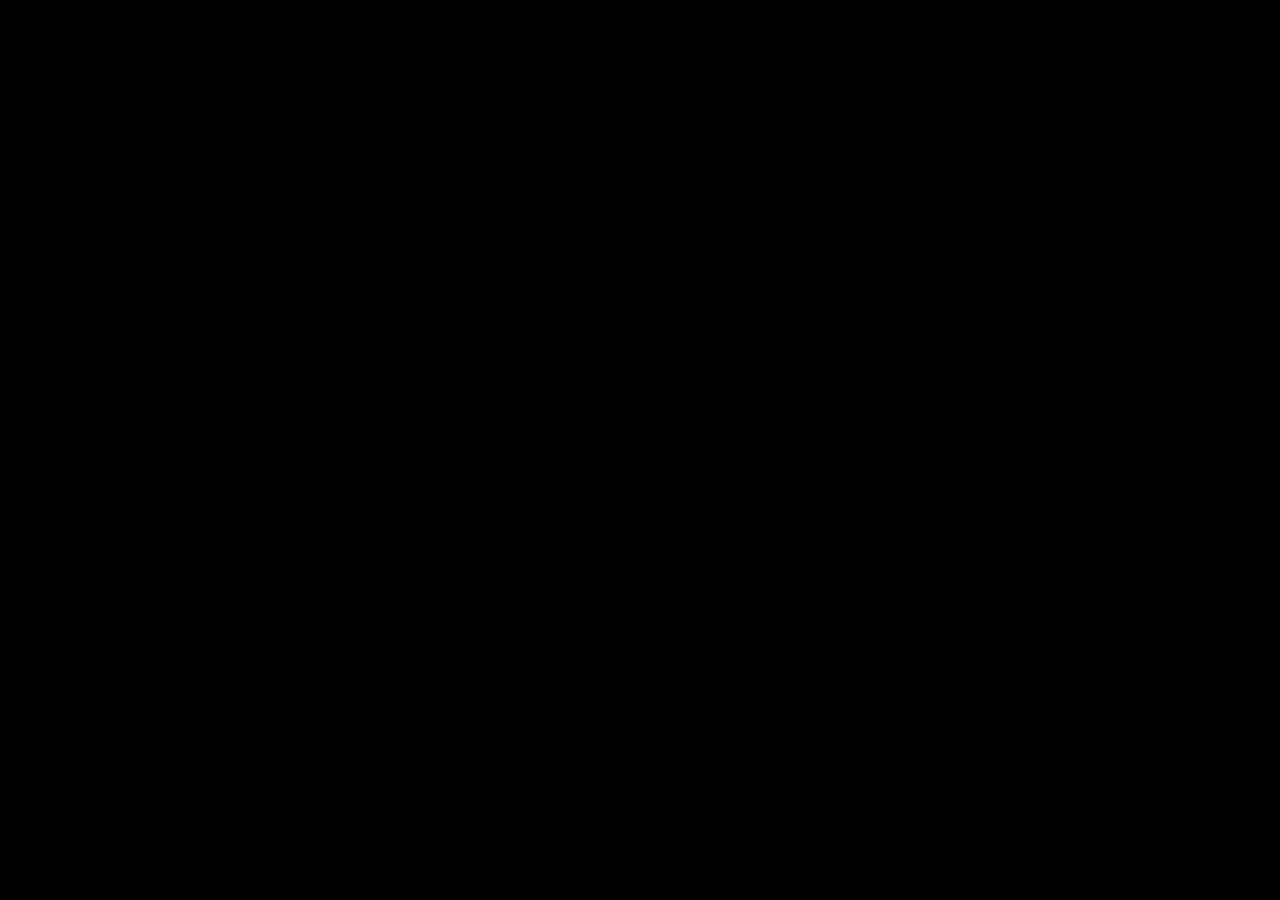
==== crud/index.html @ afed9b27 "Add files via upload" ====
<!DOCTYPE html>
<html lang="en">
<head>
    <meta charset="UTF-8">
    <meta name="viewport" content="width=device-width, initial-scale=1.0">
    <title>SPACE FISH</title>
    <link rel="stylesheet" href="game.css">
</head>
<body>
    <h1>AJUYDAAAAAAAAAAAAAAAAAAAAAAAAAAAAAA</h1>
        
    </body>
</html>
---- crud/game.css ----
body {
    background-color: black;
    margin: 0;                 
    display: flex;              
    justify-content: center;    
    align-items: center;       
    min-height: 100vh;        
    box-sizing: border-box;   
    background-image: url(https://cienciahoje.org.br/wp-content/uploads/2019/12/Artigo-MICROORGANISMO_AdobeStock_305541479.jpeg); 
    background-repeat: no-repeat;
}
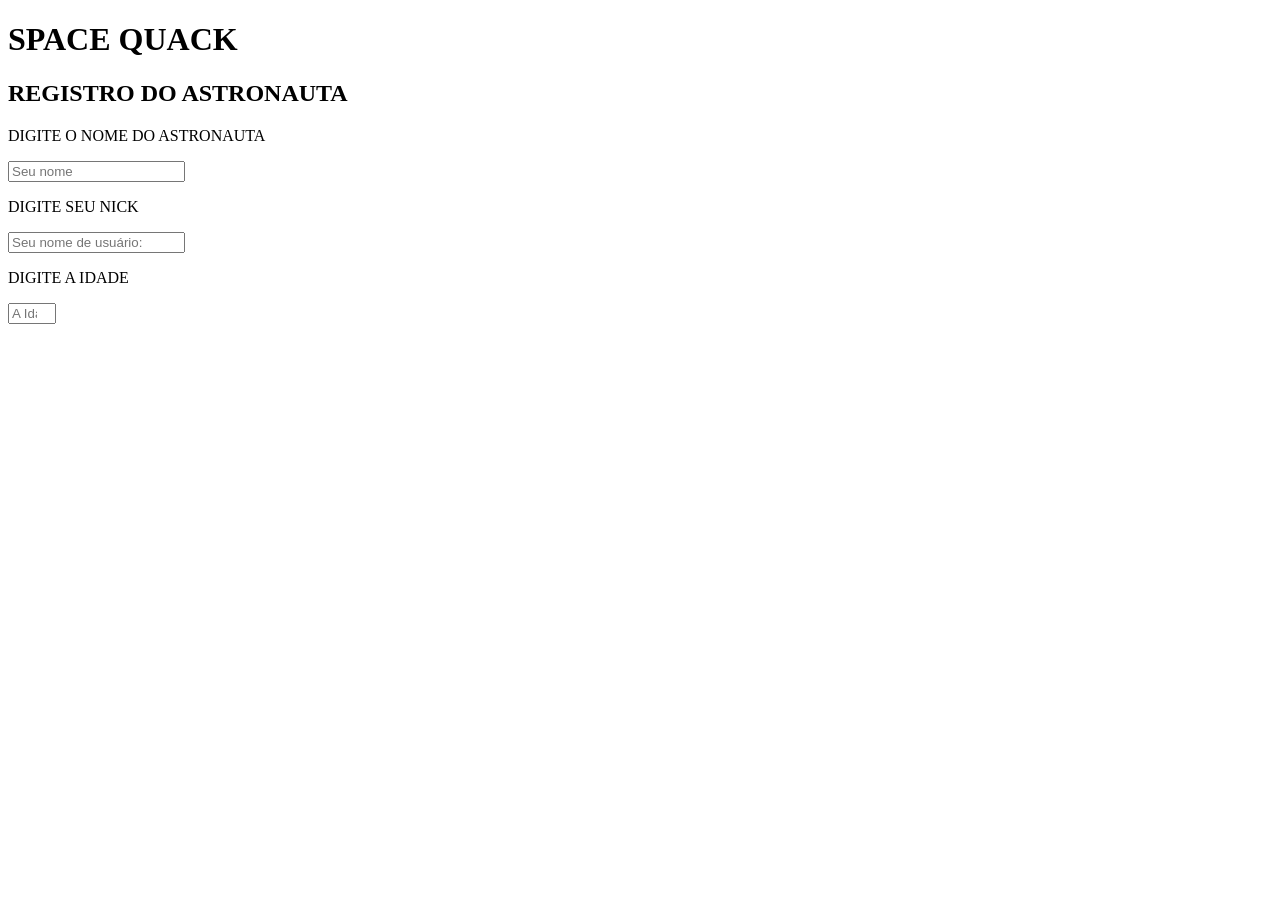
==== commit 8d432bde: "Add files via upload" ====
--- a/crud/index.html
+++ b/crud/index.html
@@ -7,7 +7,25 @@
     <link rel="stylesheet" href="game.css">
 </head>
 <body>
-    <h1>AJUYDAAAAAAAAAAAAAAAAAAAAAAAAAAAAAA</h1>
-        
+
+   <header class="br">
+    <h1>SPACE QUACK</h1>
+</header>
+   
+<div class="container">
+<form id="from">
+    <h2>REGISTRO DO ASTRONAUTA</h2>
+    <p>DIGITE O NOME DO ASTRONAUTA</p>
+   <input type="text" placeholder="Seu nome" id="nome">
+<br>
+<p>DIGITE SEU NICK</p>
+<input type="text" placeholder="Seu nome de usuário: " id="user">
+<br>
+<p>DIGITE A IDADE</p>
+<input type="number" min="0" max="50" placeholder="A Idade do seu astronauta">
+
+</form>
+
+</div>
     </body>
 </html>
--- a/crud/game.css
+++ b/crud/game.css
@@ -1,11 +1,5 @@
-body {
-    background-color: black;
-    margin: 0;                 
-    display: flex;              
-    justify-content: center;    
-    align-items: center;       
-    min-height: 100vh;        
-    box-sizing: border-box;   
-    background-image: url(https://cienciahoje.org.br/wp-content/uploads/2019/12/Artigo-MICROORGANISMO_AdobeStock_305541479.jpeg); 
-    background-repeat: no-repeat;
-}
+
+
+
+
+
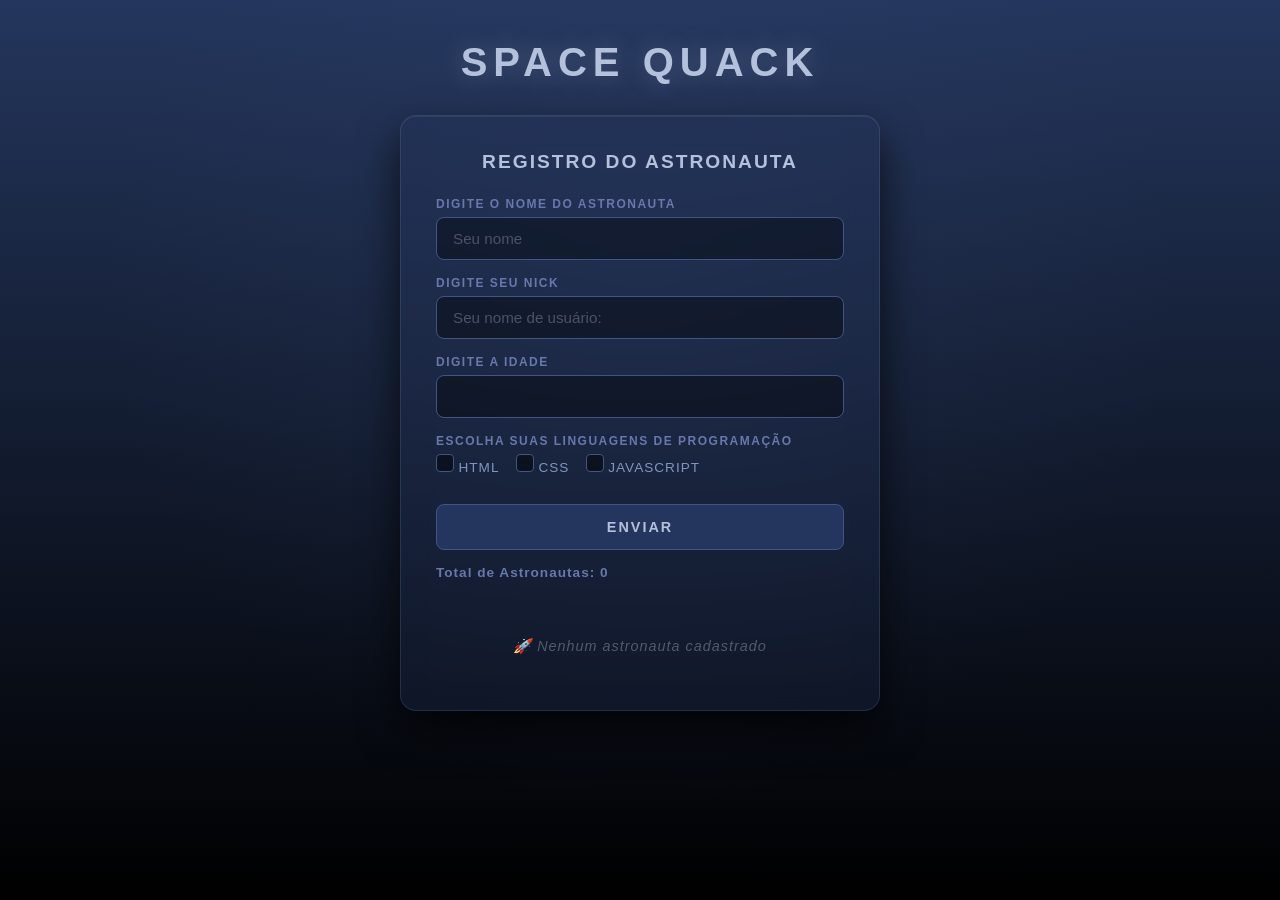
==== commit f9bbaab4: "Rename index(1) (1).html to index.html" ====
--- a/crud/index.html
+++ b/crud/index.html
@@ -1,5 +1,5 @@
 <!DOCTYPE html>
-<html lang="en">
+<html lang="pt-br">
 <head>
     <meta charset="UTF-8">
     <meta name="viewport" content="width=device-width, initial-scale=1.0">
@@ -14,18 +14,37 @@
    
 <div class="container">
 <form id="from">
+    
+    <input type="hidden" id="idJogador">
+
     <h2>REGISTRO DO ASTRONAUTA</h2>
     <p>DIGITE O NOME DO ASTRONAUTA</p>
-   <input type="text" placeholder="Seu nome" id="nome">
-<br>
-<p>DIGITE SEU NICK</p>
-<input type="text" placeholder="Seu nome de usuário: " id="user">
-<br>
-<p>DIGITE A IDADE</p>
-<input type="number" min="0" max="50" placeholder="A Idade do seu astronauta">
+    <input type="text" placeholder="Seu nome" id="nome" maxlength="20">
+    <br>
 
+    <p>DIGITE SEU NICK</p>
+    <input type="text" placeholder="Seu nome de usuário: " id="user" maxlength="20">
+    <br>
+
+    <p>DIGITE A IDADE</p>
+    <input type="number" min="0" max="50" id="idade">
+    
+    <div>
+        <p>ESCOLHA SUAS LINGUAGENS DE PROGRAMAÇÃO</p>
+        <input type="checkbox" name="opcoes" id="html">
+        <label for="html">HTML</label>
+        <input type="checkbox" name="opcoes" id="css">
+        <label for="css">CSS</label>
+        <input type="checkbox" name="opcoes" id="Javascript">
+        <label for="javascript">JAVASCRIPT</label>
+    </div>
 </form>
 
+<button id="ENVIAR">ENVIAR</button>
+<div id="contador" style="margin-top: 15px; font-weight: bold;"></div>
+<div id="listaJogadores" style="margin-top: 20px;"></div>
+
 </div>
+<script src="jg.js"></script>
     </body>
-</html>+</html>
--- a/crud/game.css
+++ b/crud/game.css
@@ -1,5 +1,255 @@
-
-
-
-
-
+* {
+    margin: 0;
+    padding: 0;
+    box-sizing: border-box;
+    font-family: 'Inter', -apple-system, BlinkMacSystemFont, sans-serif;
+}
+
+body {
+    background-color: #000000;
+    background-image: 
+        radial-gradient(circle at 50% 30%, rgba(66, 84, 131, 0.15) 0%, transparent 60%),
+        linear-gradient(180deg, #24365d 0%, #000000 100%);
+    color: #b4c1dc;
+    min-height: 100vh;
+    display: flex;
+    flex-direction: column;
+    align-items: center;
+    padding: 40px 20px;
+    overflow-x: hidden;
+}
+
+.br {
+    margin-bottom: 30px;
+    text-align: center;
+}
+
+.br h1 {
+    font-size: 2.5rem;
+    color: #b4c1dc;
+    font-weight: 700;
+    letter-spacing: 6px;
+    text-shadow: 0 0 25px rgba(180, 193, 220, 0.3);
+}
+
+.container {
+    background: rgba(36, 54, 93, 0.25);
+    backdrop-filter: blur(16px);
+    -webkit-backdrop-filter: blur(16px);
+    border: 1px solid rgba(111, 151, 191, 0.2);
+    border-radius: 16px;
+    padding: 35px;
+    width: 100%;
+    max-width: 480px;
+    box-shadow: 0 20px 40px rgba(0, 0, 0, 0.7), inset 0 1px 0 rgba(180, 193, 220, 0.1);
+}
+
+form h2 {
+    font-size: 1.2rem;
+    color: #b4c1dc;
+    margin-bottom: 24px;
+    text-align: center;
+    letter-spacing: 2px;
+    font-weight: 600;
+}
+
+form p {
+    font-size: 0.75rem;
+    color: #6878ad;
+    margin-top: 16px;
+    margin-bottom: 6px;
+    text-transform: uppercase;
+    letter-spacing: 1.5px;
+    font-weight: 600;
+}
+
+input[type="text"],
+input[type="number"] {
+    width: 100%;
+    padding: 12px 16px;
+    background: rgba(0, 0, 0, 0.4);
+    border: 1px solid #425483;
+    border-radius: 8px;
+    color: #b4c1dc;
+    font-size: 0.95rem;
+    transition: all 0.3s cubic-bezier(0.4, 0, 0.2, 1);
+}
+
+input[type="text"]::placeholder,
+input[type="number"]::placeholder {
+    color: #4c5268;
+}
+
+input[type="text"]:focus,
+input[type="number"]:focus {
+    outline: none;
+    border-color: #b4c1dc;
+    background: rgba(36, 54, 93, 0.2);
+    box-shadow: 0 0 15px rgba(104, 120, 173, 0.25);
+}
+
+div > div {
+    display: flex;
+    gap: 12px;
+    align-items: center;
+    margin-top: 18px;
+    flex-wrap: wrap;
+}
+
+input[type="checkbox"] {
+    appearance: none;
+    -webkit-appearance: none;
+    width: 18px;
+    height: 18px;
+    background: rgba(0, 0, 0, 0.5);
+    border: 1px solid #425483;
+    border-radius: 4px;
+    cursor: pointer;
+    position: relative;
+    transition: all 0.2s ease;
+}
+
+input[type="checkbox"]:checked {
+    background: #425483;
+    border-color: #b4c1dc;
+}
+
+input[type="checkbox"]:checked::after {
+    content: '';
+    position: absolute;
+    left: 5px;
+    top: 2px;
+    width: 5px;
+    height: 10px;
+    border: solid #b4c1dc;
+    border-width: 0 2px 2px 0;
+    transform: rotate(45deg);
+}
+
+label {
+    font-size: 0.85rem;
+    cursor: pointer;
+    color: #7f97bf;
+    margin-right: 12px;
+    letter-spacing: 1px;
+}
+
+#ENVIAR {
+    width: 100%;
+    margin-top: 28px;
+    padding: 14px;
+    background: #24365d;
+    border: 1px solid #425483;
+    border-radius: 8px;
+    color: #b4c1dc;
+    font-size: 0.9rem;
+    font-weight: 600;
+    letter-spacing: 2px;
+    cursor: pointer;
+    transition: all 0.3s ease;
+}
+
+#ENVIAR:hover {
+    background: #425483;
+    color: #ffffff;
+    border-color: #b4c1dc;
+    box-shadow: 0 0 20px rgba(66, 84, 131, 0.4);
+    transform: translateY(-1px);
+}
+
+#contador {
+    text-align: center;
+    color: #6878ad;
+    font-size: 0.85rem;
+    margin: 24px 0 10px 0;
+    letter-spacing: 1px;
+}
+
+#listaJogadores {
+    display: flex;
+    flex-direction: column;
+    gap: 15px;
+    width: 100%;
+    max-width: 480px;
+    margin-top: 10px;
+}
+
+.card {
+    background: rgba(36, 54, 93, 0.15);
+    border: 1px solid rgba(66, 84, 131, 0.4);
+    border-radius: 12px;
+    padding: 20px;
+    position: relative;
+    backdrop-filter: blur(10px);
+    box-shadow: 0 10px 30px rgba(0, 0, 0, 0.4);
+    transition: border-color 0.3s ease;
+}
+
+.card:hover {
+    border-color: rgba(180, 193, 220, 0.4);
+}
+
+.card h3 {
+    color: #b4c1dc;
+    font-size: 1.1rem;
+    margin-bottom: 12px;
+    border-bottom: 1px solid rgba(66, 84, 131, 0.3);
+    padding-bottom: 8px;
+    letter-spacing: 1px;
+}
+
+.card p {
+    font-size: 0.85rem;
+    margin-bottom: 6px;
+    color: #7f97bf;
+}
+
+.card p strong {
+    color: #b4c1dc;
+}
+
+.acoes {
+    display: flex;
+    gap: 10px;
+    margin-top: 16px;
+}
+
+.acoes button {
+    flex: 1;
+    padding: 8px;
+    border-radius: 6px;
+    border: 1px solid #425483;
+    font-weight: 600;
+    font-size: 0.8rem;
+    letter-spacing: 1px;
+    cursor: pointer;
+    background: rgba(36, 54, 93, 0.3);
+    color: #b4c1dc;
+    transition: all 0.2s ease;
+}
+
+.acoes button:hover {
+    background: #425483;
+    color: #ffffff;
+}
+
+.acoes .botao-excluir {
+    background: rgba(36, 24, 30, 0.4);
+    border-color: #505c6b;
+    color: #7f97bf;
+}
+
+.acoes .botao-excluir:hover {
+    background: #4c5268;
+    color: #ffffff;
+    border-color: #b4c1dc;
+}
+
+.lista-vazia {
+    text-align: center;
+    color: #505c6b;
+    font-style: italic;
+    padding: 20px;
+    font-size: 0.9rem;
+    letter-spacing: 1px;
+}
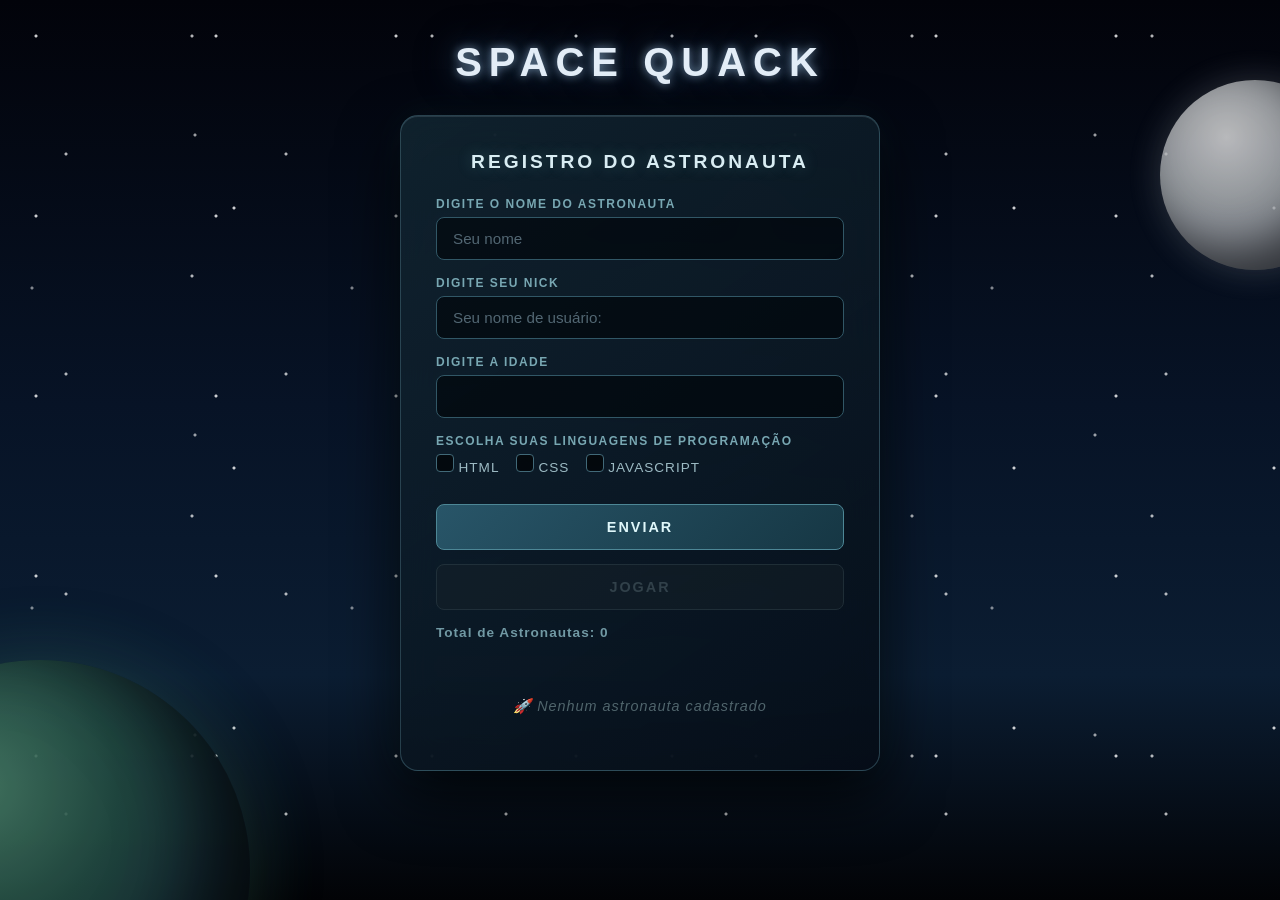
==== commit 608b5665: "Add files via upload" ====
--- a/crud/index.html
+++ b/crud/index.html
@@ -27,7 +27,7 @@
     <br>
 
     <p>DIGITE A IDADE</p>
-    <input type="number" min="0" max="50" id="idade">
+    <input type="number" min="18" max="50" id="idade">
     
     <div>
         <p>ESCOLHA SUAS LINGUAGENS DE PROGRAMAÇÃO</p>
@@ -41,6 +41,7 @@
 </form>
 
 <button id="ENVIAR">ENVIAR</button>
+<button id="JOGAR">JOGAR</button>
 <div id="contador" style="margin-top: 15px; font-weight: bold;"></div>
 <div id="listaJogadores" style="margin-top: 20px;"></div>
 
--- a/crud/game.css
+++ b/crud/game.css
@@ -6,17 +6,76 @@
 }
 
 body {
-    background-color: #000000;
-    background-image: 
-        radial-gradient(circle at 50% 30%, rgba(66, 84, 131, 0.15) 0%, transparent 60%),
-        linear-gradient(180deg, #24365d 0%, #000000 100%);
-    color: #b4c1dc;
+    background:
+        radial-gradient(circle at 20% 20%, rgba(255,255,255,0.8) 0 1px, transparent 2px),
+        radial-gradient(circle at 80% 15%, rgba(255,255,255,0.7) 0 1px, transparent 2px),
+        radial-gradient(circle at 65% 45%, rgba(255,255,255,0.6) 0 1px, transparent 2px),
+        radial-gradient(circle at 30% 70%, rgba(255,255,255,0.7) 0 1px, transparent 2px),
+        radial-gradient(circle at 90% 80%, rgba(255,255,255,0.8) 0 1px, transparent 2px),
+        radial-gradient(circle at 10% 90%, rgba(255,255,255,0.5) 0 1px, transparent 2px),
+        linear-gradient(
+            180deg,
+            #02030a 0%,
+            #071326 45%,
+            #0b1d32 75%,
+            #020306 100%
+        );
+    background-size:
+        180px 180px,
+        240px 240px,
+        300px 300px,
+        220px 220px,
+        260px 260px,
+        320px 320px,
+        100% 100%;
+    color: #d9e7f5;
     min-height: 100vh;
     display: flex;
     flex-direction: column;
     align-items: center;
     padding: 40px 20px;
     overflow-x: hidden;
+    position: relative;
+}
+
+body::before {
+    content: "";
+    position: fixed;
+    width: 420px;
+    height: 420px;
+    border-radius: 50%;
+    left: -170px;
+    bottom: -180px;
+    background:
+        radial-gradient(
+            circle at 35% 30%,
+            #477c65 0%,
+            #234c43 35%,
+            #172f38 60%,
+            #09121d 100%
+        );
+    box-shadow:
+        0 0 80px rgba(61, 125, 103, 0.35),
+        inset -40px -30px 80px rgba(0,0,0,0.7);
+    opacity: 0.9;
+    z-index: -1;
+}
+
+body::after {
+    content: "";
+    position: fixed;
+    width: 190px;
+    height: 190px;
+    border-radius: 50%;
+    right: -70px;
+    top: 80px;
+    background:
+        radial-gradient(circle at 35% 30%, #e6e6e6 0%, #aaaeb2 45%, #646970 100%);
+    box-shadow:
+        0 0 35px rgba(220,225,230,0.25),
+        inset -25px -20px 40px rgba(0,0,0,0.5);
+    opacity: 0.8;
+    z-index: -1;
 }
 
 .br {
@@ -26,36 +85,48 @@
 
 .br h1 {
     font-size: 2.5rem;
-    color: #b4c1dc;
+    color: #e3edf7;
     font-weight: 700;
-    letter-spacing: 6px;
-    text-shadow: 0 0 25px rgba(180, 193, 220, 0.3);
+    letter-spacing: 7px;
+    text-shadow:
+        0 0 10px rgba(180,220,255,0.6),
+        0 0 30px rgba(77,145,190,0.5),
+        0 0 60px rgba(50,100,150,0.3);
 }
 
 .container {
-    background: rgba(36, 54, 93, 0.25);
-    backdrop-filter: blur(16px);
-    -webkit-backdrop-filter: blur(16px);
-    border: 1px solid rgba(111, 151, 191, 0.2);
-    border-radius: 16px;
+    background:
+        linear-gradient(
+            145deg,
+            rgba(20, 42, 54, 0.75),
+            rgba(5, 12, 22, 0.85)
+        );
+    backdrop-filter: blur(18px);
+    -webkit-backdrop-filter: blur(18px);
+    border: 1px solid rgba(117, 174, 192, 0.3);
+    border-radius: 18px;
     padding: 35px;
     width: 100%;
     max-width: 480px;
-    box-shadow: 0 20px 40px rgba(0, 0, 0, 0.7), inset 0 1px 0 rgba(180, 193, 220, 0.1);
+    box-shadow:
+        0 25px 60px rgba(0,0,0,0.8),
+        inset 0 1px 0 rgba(220,240,255,0.12),
+        0 0 40px rgba(48,104,119,0.12);
 }
 
 form h2 {
     font-size: 1.2rem;
-    color: #b4c1dc;
+    color: #d9edf3;
     margin-bottom: 24px;
     text-align: center;
-    letter-spacing: 2px;
+    letter-spacing: 3px;
     font-weight: 600;
+    text-shadow: 0 0 15px rgba(115,190,200,0.3);
 }
 
 form p {
     font-size: 0.75rem;
-    color: #6878ad;
+    color: #78a7b2;
     margin-top: 16px;
     margin-bottom: 6px;
     text-transform: uppercase;
@@ -67,25 +138,27 @@
 input[type="number"] {
     width: 100%;
     padding: 12px 16px;
-    background: rgba(0, 0, 0, 0.4);
-    border: 1px solid #425483;
+    background: rgba(0, 5, 10, 0.65);
+    border: 1px solid #315766;
     border-radius: 8px;
-    color: #b4c1dc;
+    color: #d9edf3;
     font-size: 0.95rem;
-    transition: all 0.3s cubic-bezier(0.4, 0, 0.2, 1);
+    transition: all 0.3s ease;
 }
 
 input[type="text"]::placeholder,
 input[type="number"]::placeholder {
-    color: #4c5268;
+    color: #526773;
 }
 
 input[type="text"]:focus,
 input[type="number"]:focus {
     outline: none;
-    border-color: #b4c1dc;
-    background: rgba(36, 54, 93, 0.2);
-    box-shadow: 0 0 15px rgba(104, 120, 173, 0.25);
+    border-color: #8acbd2;
+    background: rgba(11, 30, 39, 0.8);
+    box-shadow:
+        0 0 12px rgba(87,181,194,0.25),
+        inset 0 0 10px rgba(87,181,194,0.05);
 }
 
 div > div {
@@ -101,8 +174,8 @@
     -webkit-appearance: none;
     width: 18px;
     height: 18px;
-    background: rgba(0, 0, 0, 0.5);
-    border: 1px solid #425483;
+    background: rgba(0, 0, 0, 0.65);
+    border: 1px solid #416978;
     border-radius: 4px;
     cursor: pointer;
     position: relative;
@@ -110,8 +183,9 @@
 }
 
 input[type="checkbox"]:checked {
-    background: #425483;
-    border-color: #b4c1dc;
+    background: #347887;
+    border-color: #9adbe1;
+    box-shadow: 0 0 10px rgba(86,185,199,0.35);
 }
 
 input[type="checkbox"]:checked::after {
@@ -121,7 +195,7 @@
     top: 2px;
     width: 5px;
     height: 10px;
-    border: solid #b4c1dc;
+    border: solid #e4f7fa;
     border-width: 0 2px 2px 0;
     transform: rotate(45deg);
 }
@@ -129,19 +203,25 @@
 label {
     font-size: 0.85rem;
     cursor: pointer;
-    color: #7f97bf;
+    color: #9dbbc4;
     margin-right: 12px;
     letter-spacing: 1px;
 }
 
-#ENVIAR {
+#ENVIAR,
+#JOGAR {
     width: 100%;
-    margin-top: 28px;
+    margin-top: 14px;
     padding: 14px;
-    background: #24365d;
-    border: 1px solid #425483;
+    background:
+        linear-gradient(
+            135deg,
+            #285568,
+            #163744
+        );
+    border: 1px solid #4d8796;
     border-radius: 8px;
-    color: #b4c1dc;
+    color: #dff7fa;
     font-size: 0.9rem;
     font-weight: 600;
     letter-spacing: 2px;
@@ -149,17 +229,39 @@
     transition: all 0.3s ease;
 }
 
-#ENVIAR:hover {
-    background: #425483;
+#ENVIAR {
+    margin-top: 28px;
+}
+
+#ENVIAR:hover,
+#JOGAR:hover {
+    background:
+        linear-gradient(
+            135deg,
+            #397f8f,
+            #255565
+        );
     color: #ffffff;
-    border-color: #b4c1dc;
-    box-shadow: 0 0 20px rgba(66, 84, 131, 0.4);
-    transform: translateY(-1px);
+    border-color: #a7e3e8;
+    box-shadow:
+        0 0 20px rgba(68,169,184,0.4),
+        0 0 45px rgba(50,110,130,0.15);
+    transform: translateY(-2px);
+}
+
+#JOGAR:disabled {
+    background: rgba(30,40,45,0.55);
+    color: #53646a;
+    border-color: #33434a;
+    cursor: not-allowed;
+    box-shadow: none;
+    transform: none;
+    opacity: 0.55;
 }
 
 #contador {
     text-align: center;
-    color: #6878ad;
+    color: #7199a4;
     font-size: 0.85rem;
     margin: 24px 0 10px 0;
     letter-spacing: 1px;
@@ -175,25 +277,36 @@
 }
 
 .card {
-    background: rgba(36, 54, 93, 0.15);
-    border: 1px solid rgba(66, 84, 131, 0.4);
+    background:
+        linear-gradient(
+            145deg,
+            rgba(23,55,66,0.45),
+            rgba(3,12,19,0.7)
+        );
+    border: 1px solid rgba(70,126,139,0.4);
     border-radius: 12px;
     padding: 20px;
     position: relative;
-    backdrop-filter: blur(10px);
-    box-shadow: 0 10px 30px rgba(0, 0, 0, 0.4);
-    transition: border-color 0.3s ease;
+    backdrop-filter: blur(12px);
+    box-shadow:
+        0 12px 35px rgba(0,0,0,0.55),
+        inset 0 1px 0 rgba(220,240,255,0.05);
+    transition: all 0.3s ease;
 }
 
 .card:hover {
-    border-color: rgba(180, 193, 220, 0.4);
+    border-color: rgba(137,211,218,0.55);
+    transform: translateY(-3px);
+    box-shadow:
+        0 15px 40px rgba(0,0,0,0.65),
+        0 0 25px rgba(63,140,155,0.12);
 }
 
 .card h3 {
-    color: #b4c1dc;
+    color: #d7eef2;
     font-size: 1.1rem;
     margin-bottom: 12px;
-    border-bottom: 1px solid rgba(66, 84, 131, 0.3);
+    border-bottom: 1px solid rgba(68,126,140,0.3);
     padding-bottom: 8px;
     letter-spacing: 1px;
 }
@@ -201,11 +314,11 @@
 .card p {
     font-size: 0.85rem;
     margin-bottom: 6px;
-    color: #7f97bf;
+    color: #88aab3;
 }
 
 .card p strong {
-    color: #b4c1dc;
+    color: #d7eef2;
 }
 
 .acoes {
@@ -218,38 +331,39 @@
     flex: 1;
     padding: 8px;
     border-radius: 6px;
-    border: 1px solid #425483;
+    border: 1px solid #426d78;
     font-weight: 600;
     font-size: 0.8rem;
     letter-spacing: 1px;
     cursor: pointer;
-    background: rgba(36, 54, 93, 0.3);
-    color: #b4c1dc;
+    background: rgba(18,45,54,0.5);
+    color: #b8d4da;
     transition: all 0.2s ease;
 }
 
 .acoes button:hover {
-    background: #425483;
+    background: #347786;
     color: #ffffff;
+    border-color: #8bd5dc;
 }
 
 .acoes .botao-excluir {
-    background: rgba(36, 24, 30, 0.4);
-    border-color: #505c6b;
-    color: #7f97bf;
+    background: rgba(50,25,30,0.45);
+    border-color: #6b555c;
+    color: #a9979d;
 }
 
 .acoes .botao-excluir:hover {
-    background: #4c5268;
+    background: #70434d;
     color: #ffffff;
-    border-color: #b4c1dc;
+    border-color: #d9aab2;
 }
 
 .lista-vazia {
     text-align: center;
-    color: #505c6b;
+    color: #50656c;
     font-style: italic;
     padding: 20px;
     font-size: 0.9rem;
     letter-spacing: 1px;
-}
+}
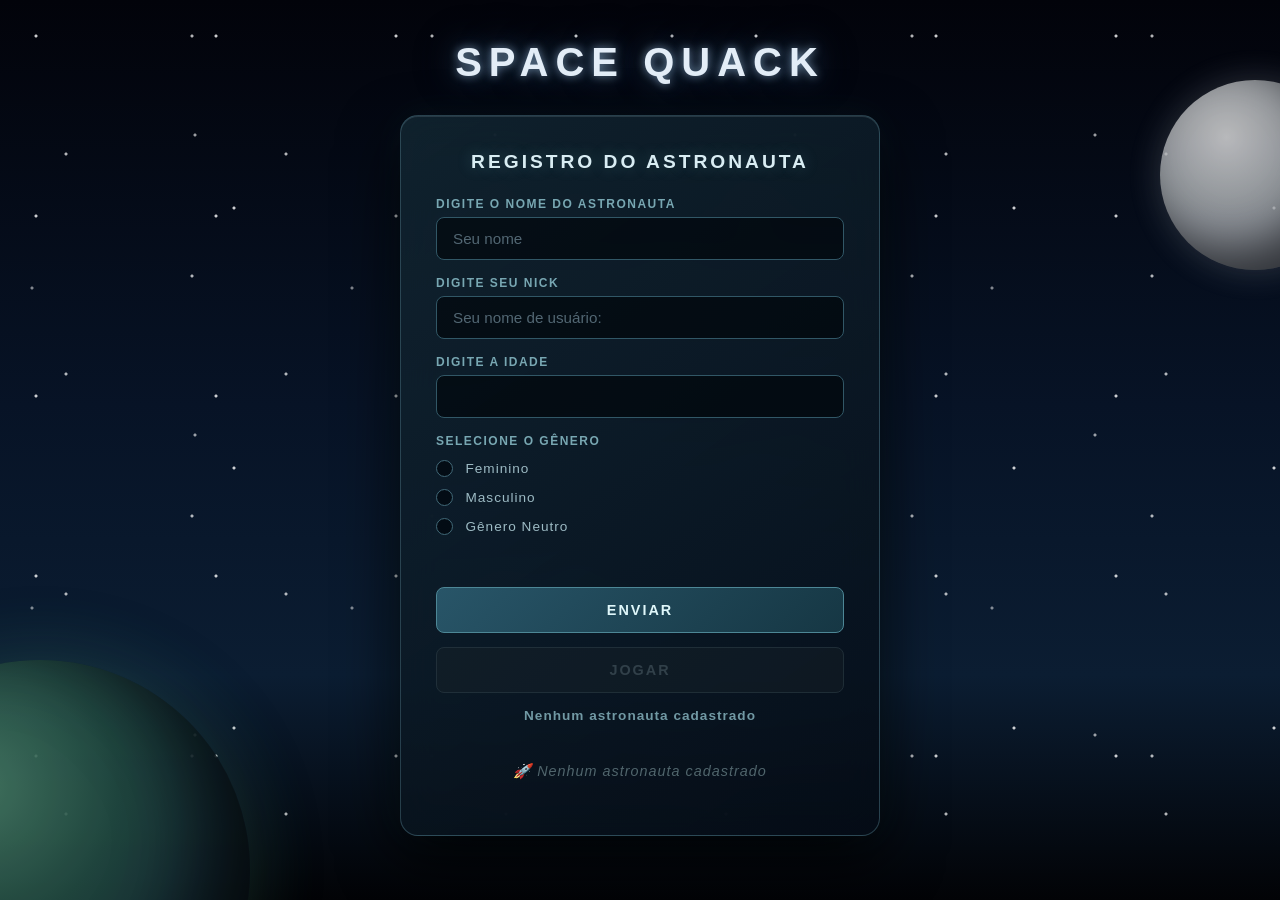
==== commit ea81b68e: "Add files via upload" ====
--- a/crud/index.html
+++ b/crud/index.html
@@ -28,20 +28,22 @@
 
     <p>DIGITE A IDADE</p>
     <input type="number" min="18" max="50" id="idade">
-    
-    <div>
-        <p>ESCOLHA SUAS LINGUAGENS DE PROGRAMAÇÃO</p>
-        <input type="checkbox" name="opcoes" id="html">
-        <label for="html">HTML</label>
-        <input type="checkbox" name="opcoes" id="css">
-        <label for="css">CSS</label>
-        <input type="checkbox" name="opcoes" id="Javascript">
-        <label for="javascript">JAVASCRIPT</label>
-    </div>
-</form>
+    <br>
+
+    <p>SELECIONE O GÊNERO</p>
+    <input type="radio" id="feminino" name="genero" value="Feminino">
+    <label for="feminino">Feminino</label><br>
+
+    <input type="radio" id="masculino" name="genero" value="Masculino">
+    <label for="masculino">Masculino</label><br>
+
+    <input type="radio" id="neutro" name="genero" value="Neutro">
+    <label for="neutro">Gênero Neutro</label>
+    <br><br>
 
 <button id="ENVIAR">ENVIAR</button>
 <button id="JOGAR">JOGAR</button>
+</form> 
 <div id="contador" style="margin-top: 15px; font-weight: bold;"></div>
 <div id="listaJogadores" style="margin-top: 20px;"></div>
 
--- a/crud/game.css
+++ b/crud/game.css
@@ -70,7 +70,12 @@
     right: -70px;
     top: 80px;
     background:
-        radial-gradient(circle at 35% 30%, #e6e6e6 0%, #aaaeb2 45%, #646970 100%);
+        radial-gradient(
+            circle at 35% 30%,
+            #e6e6e6 0%,
+            #aaaeb2 45%,
+            #646970 100%
+        );
     box-shadow:
         0 0 35px rgba(220,225,230,0.25),
         inset -25px -20px 40px rgba(0,0,0,0.5);
@@ -161,43 +166,36 @@
         inset 0 0 10px rgba(87,181,194,0.05);
 }
 
-div > div {
-    display: flex;
-    gap: 12px;
-    align-items: center;
-    margin-top: 18px;
-    flex-wrap: wrap;
-}
-
-input[type="checkbox"] {
+input[type="radio"] {
     appearance: none;
     -webkit-appearance: none;
-    width: 18px;
-    height: 18px;
-    background: rgba(0, 0, 0, 0.65);
+    width: 17px;
+    height: 17px;
+    margin: 6px 8px 6px 0;
+    vertical-align: middle;
+    background: rgba(0, 5, 10, 0.65);
     border: 1px solid #416978;
-    border-radius: 4px;
+    border-radius: 50%;
     cursor: pointer;
     position: relative;
     transition: all 0.2s ease;
 }
 
-input[type="checkbox"]:checked {
+input[type="radio"]:checked {
+    border-color: #9adbe1;
     background: #347887;
-    border-color: #9adbe1;
     box-shadow: 0 0 10px rgba(86,185,199,0.35);
 }
 
-input[type="checkbox"]:checked::after {
-    content: '';
+input[type="radio"]:checked::after {
+    content: "";
     position: absolute;
-    left: 5px;
-    top: 2px;
-    width: 5px;
-    height: 10px;
-    border: solid #e4f7fa;
-    border-width: 0 2px 2px 0;
-    transform: rotate(45deg);
+    width: 7px;
+    height: 7px;
+    background: #e4f7fa;
+    border-radius: 50%;
+    top: 4px;
+    left: 4px;
 }
 
 label {
@@ -206,6 +204,7 @@
     color: #9dbbc4;
     margin-right: 12px;
     letter-spacing: 1px;
+    vertical-align: middle;
 }
 
 #ENVIAR,
@@ -366,4 +365,32 @@
     padding: 20px;
     font-size: 0.9rem;
     letter-spacing: 1px;
-}+}
+
+@media (max-width: 600px) {
+    body {
+        padding: 25px 12px;
+    }
+
+    .br h1 {
+        font-size: 1.8rem;
+        letter-spacing: 4px;
+    }
+
+    .container {
+        padding: 25px 20px;
+    }
+
+    form h2 {
+        font-size: 1rem;
+        letter-spacing: 2px;
+    }
+
+    .acoes {
+        flex-direction: column;
+    }
+
+    .acoes button {
+        width: 100%;
+    }
+}
